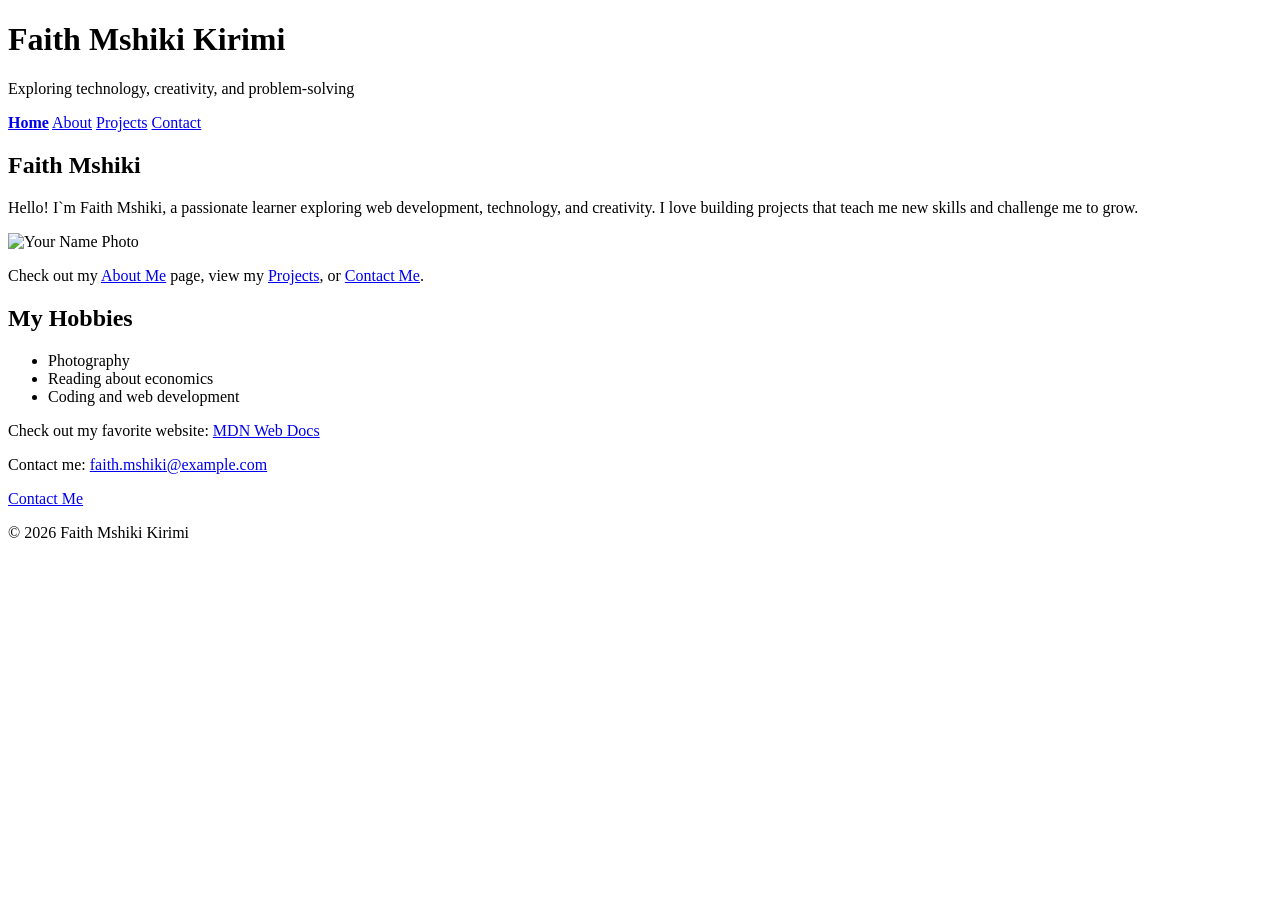
==== index.html @ 119c953d "Update index.html with hero section and simplified layout" ====
<!DOCTYPE html>
<html lang="en">
<head>
    <meta charset="UTF-8">
    <meta name="viewport" content="width=device-width, initial-scale=1.0">
    <title>Faith Mshiki Kirimi - About Me</title>
</head>
<body>
<header>
  <h1>Faith Mshiki Kirimi</h1>
  <p>Exploring technology, creativity, and problem-solving</p>
  <nav>
    <a href="index.html" style="font-weight:bold;">Home</a>
    <a href="about.html">About</a>
    <a href="projects.html">Projects</a>
    <a href="contact.html">Contact</a>
  </nav>
</header>
<section id="hero">
  <h1>Faith Mshiki</h1>
  <p>Hello! I`m Faith Mshiki, a passionate learner exploring web development, technology, and creativity. I love building projects that teach me new skills and challenge me to grow.</p>

  <img src="https://via.placeholder.com/200" alt="Your Name Photo">

  <p>Check out my <a href="about.html">About Me</a> page, view my <a href="projects.html">Projects</a>, or <a href="contact.html">Contact Me</a>.</p>


    <h2>My Hobbies</h2>
    <ul>
        <li>Photography</li>
        <li>Reading about economics</li>
        <li>Coding and web development</li>
    </ul>
       <p>Check out my favorite website: <a href="https://developer.mozilla.org" target="_blank">MDN Web Docs</a></p>

       <p>Contact me: <a href="mailto:faith.mshiki@example.com">faith.mshiki@example.com</a></p>  
       
       <p><a href="contact.html">Contact Me<menu></menu></a></p>
       </section>

<footer>
  <p>© 2026 Faith Mshiki Kirimi</p>
</footer>

</body>
</html>
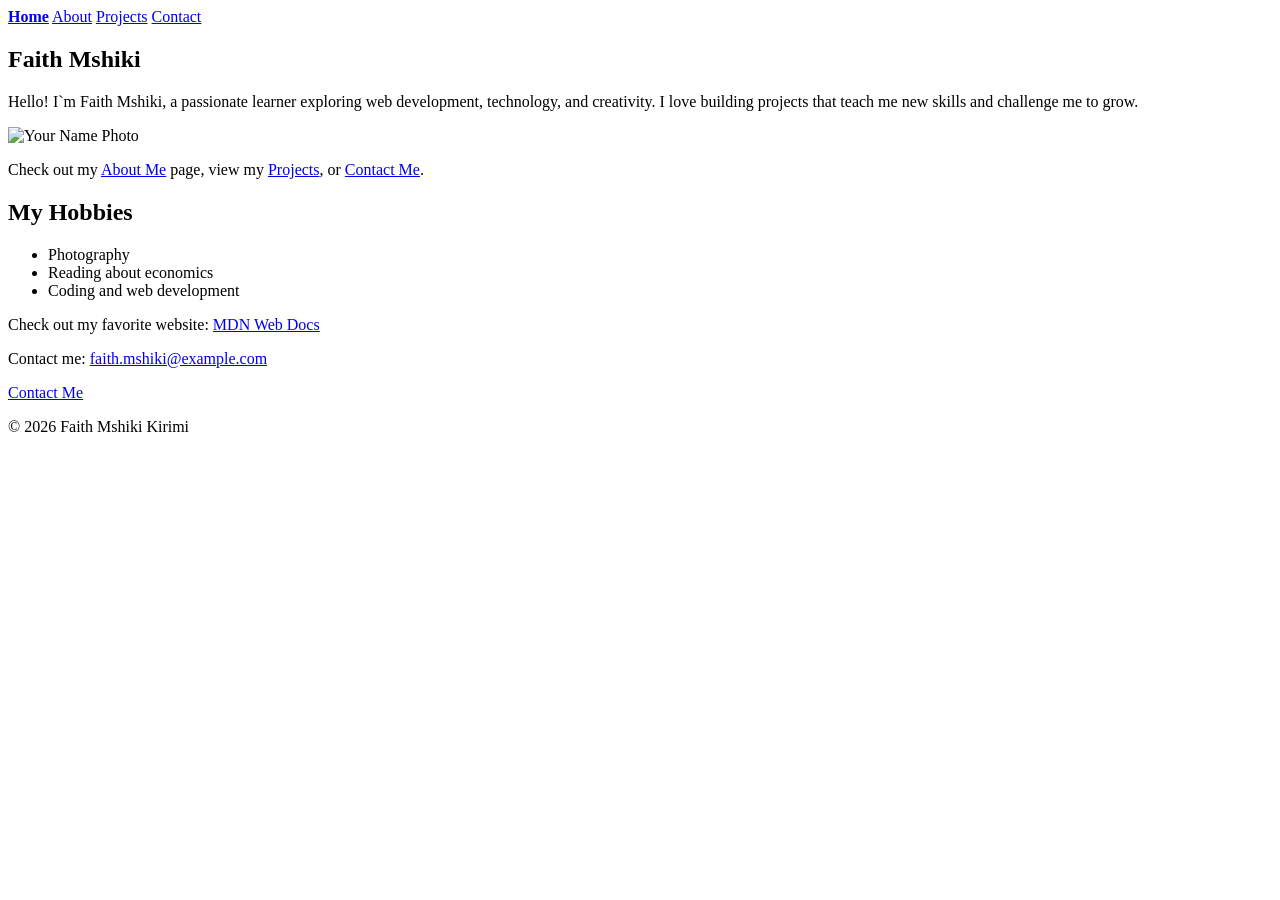
==== commit 47a6654d: "simplify header, keep only hero <h1> and update hero section" ====
--- a/index.html
+++ b/index.html
@@ -3,12 +3,10 @@
 <head>
     <meta charset="UTF-8">
     <meta name="viewport" content="width=device-width, initial-scale=1.0">
-    <title>Faith Mshiki Kirimi - About Me</title>
+    <title>Faith Mshiki - About Me</title>
 </head>
 <body>
 <header>
-  <h1>Faith Mshiki Kirimi</h1>
-  <p>Exploring technology, creativity, and problem-solving</p>
   <nav>
     <a href="index.html" style="font-weight:bold;">Home</a>
     <a href="about.html">About</a>
@@ -19,7 +17,7 @@
 <section id="hero">
   <h1>Faith Mshiki</h1>
   <p>Hello! I`m Faith Mshiki, a passionate learner exploring web development, technology, and creativity. I love building projects that teach me new skills and challenge me to grow.</p>
-
+  
   <img src="https://via.placeholder.com/200" alt="Your Name Photo">
 
   <p>Check out my <a href="about.html">About Me</a> page, view my <a href="projects.html">Projects</a>, or <a href="contact.html">Contact Me</a>.</p>
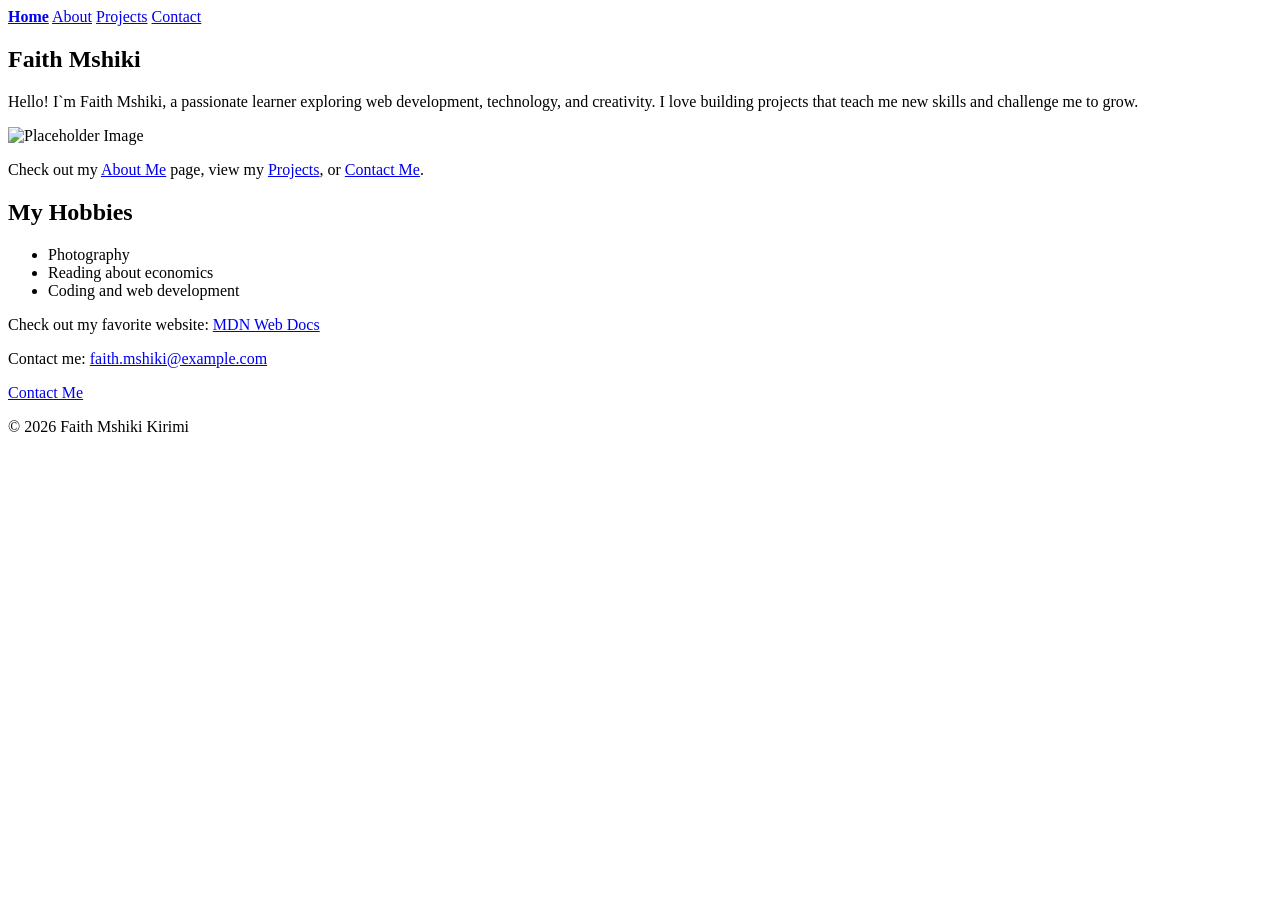
==== commit a0cc5edc: "Update hero image section with placeholder" ====
--- a/index.html
+++ b/index.html
@@ -18,7 +18,7 @@
   <h1>Faith Mshiki</h1>
   <p>Hello! I`m Faith Mshiki, a passionate learner exploring web development, technology, and creativity. I love building projects that teach me new skills and challenge me to grow.</p>
   
-  <img src="https://via.placeholder.com/200" alt="Your Name Photo">
+  <img src="https://via.placeholder.com/200/ffffff/ffffff" alt="Placeholder Image">
 
   <p>Check out my <a href="about.html">About Me</a> page, view my <a href="projects.html">Projects</a>, or <a href="contact.html">Contact Me</a>.</p>
 
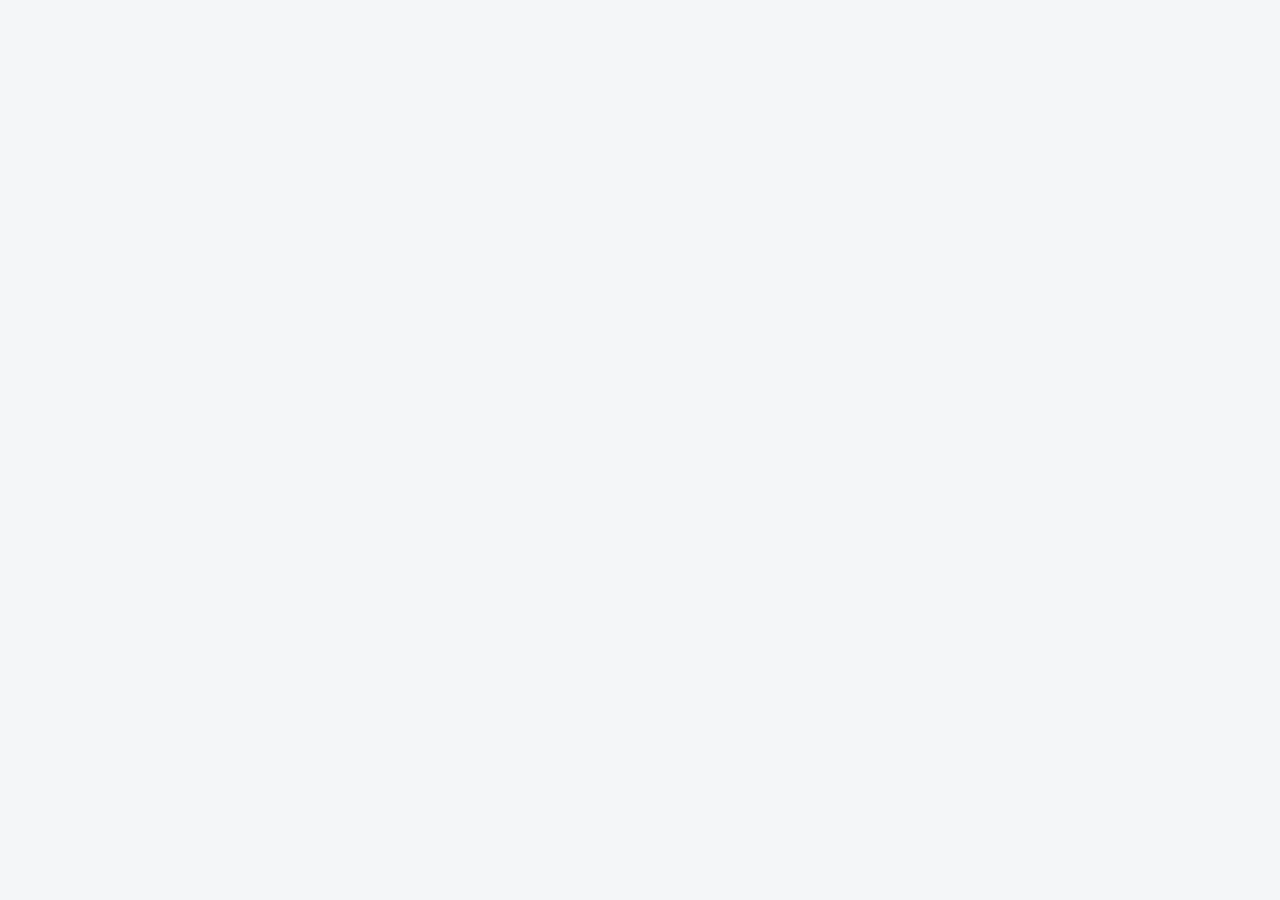
==== commit c8658f51: "edited index.html" ====
--- a/index.html
+++ b/index.html
@@ -4,6 +4,15 @@
     <meta charset="UTF-8">
     <meta name="viewport" content="width=device-width, initial-scale=1.0">
     <title>Faith Mshiki - About Me</title>
+    <link rel="stylesheet" href="./styles.css">
+     <style>
+    nav ul {
+  list-style: none;
+  padding: 0;
+  margin: 0;
+  display: flex;
+  gap: 12px;
+}
 </head>
 <body>
 <header>
--- a/styles.css
+++ b/styles.css
@@ -0,0 +1,115 @@
+/* Reset default browser styles */
+* {
+    margin: 0;
+    padding: 0;
+    box-sizing: border-box;
+}
+
+/* Body styling */
+body {
+    font-family: Arial, Helvetica, sans-serif;
+    line-height: 1.6;
+    background-color: #f4f6f8;
+    color: #333;
+}
+
+/* Header and Navigation */
+header {
+    background-color: #1e3a8a;
+    padding: 15px 0;
+}
+
+nav {
+    display: flex;
+    justify-content: center;
+    gap: 30px;
+}
+
+nav a {
+    color: white;
+    text-decoration: none;
+    font-size: 18px;
+}
+
+nav a:hover {
+    text-decoration: underline;
+}
+
+/* Hero Section */
+#hero {
+    max-width: 900px;
+    margin: 40px auto;
+    padding: 30px;
+    background: white;
+    border-radius: 10px;
+    text-align: center;
+    box-shadow: 0 4px 10px rgba(0,0,0,0.1);
+}
+
+#hero h1 {
+    font-size: 36px;
+    margin-bottom: 15px;
+    color: #1e3a8a;
+}
+
+#hero p {
+    margin-bottom: 15px;
+    font-size: 17px;
+}
+
+/* Image styling */
+#hero img {
+    width: 200px;
+    height: 200px;
+    border-radius: 50%;
+    margin: 20px 0;
+    object-fit: cover;
+    border: 4px solid #1e3a8a;
+}
+
+/* Hobbies list */
+#hero ul {
+    list-style-type: disc;
+    text-align: left;
+    max-width: 300px;
+    margin: 15px auto;
+}
+
+#hero li {
+    margin-bottom: 8px;
+}
+
+/* Links */
+a {
+    color: #2563eb;
+}
+
+a:hover {
+    color: #1e3a8a;
+}
+
+/* Footer */
+footer {
+    text-align: center;
+    padding: 15px;
+    background-color: #1e3a8a;
+    color: white;
+    margin-top: 40px;
+}
+
+/* Responsive design */
+@media (max-width: 600px) {
+    nav {
+        flex-direction: column;
+        gap: 10px;
+    }
+
+    #hero {
+        margin: 20px;
+        padding: 20px;
+    }
+
+    #hero h1 {
+        font-size: 28px;
+    }
+}
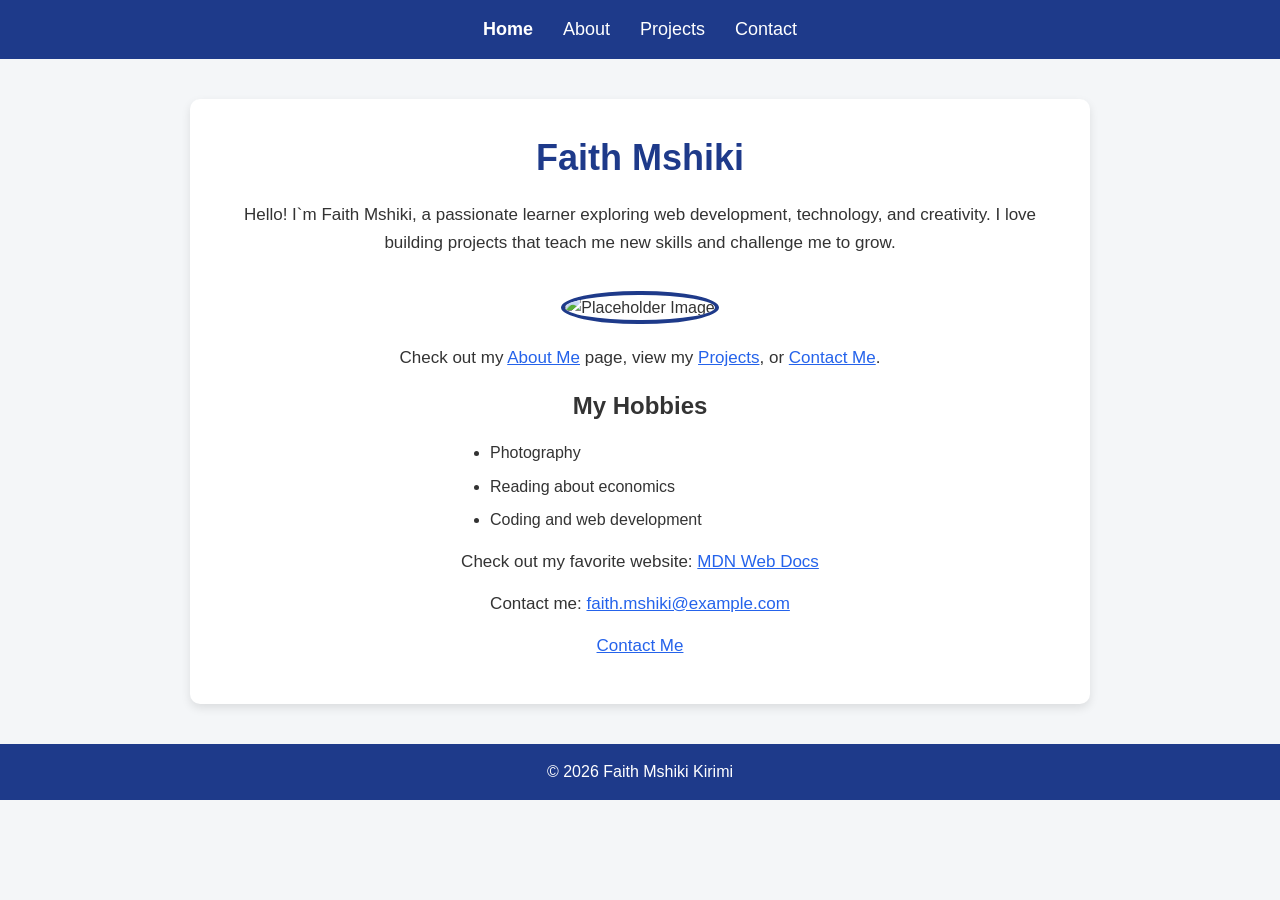
==== commit 551d8a0a: "edited index.html" ====
--- a/index.html
+++ b/index.html
@@ -12,8 +12,9 @@
   margin: 0;
   display: flex;
   gap: 12px;
-}
+    }</style>
 </head>
+
 <body>
 <header>
   <nav>
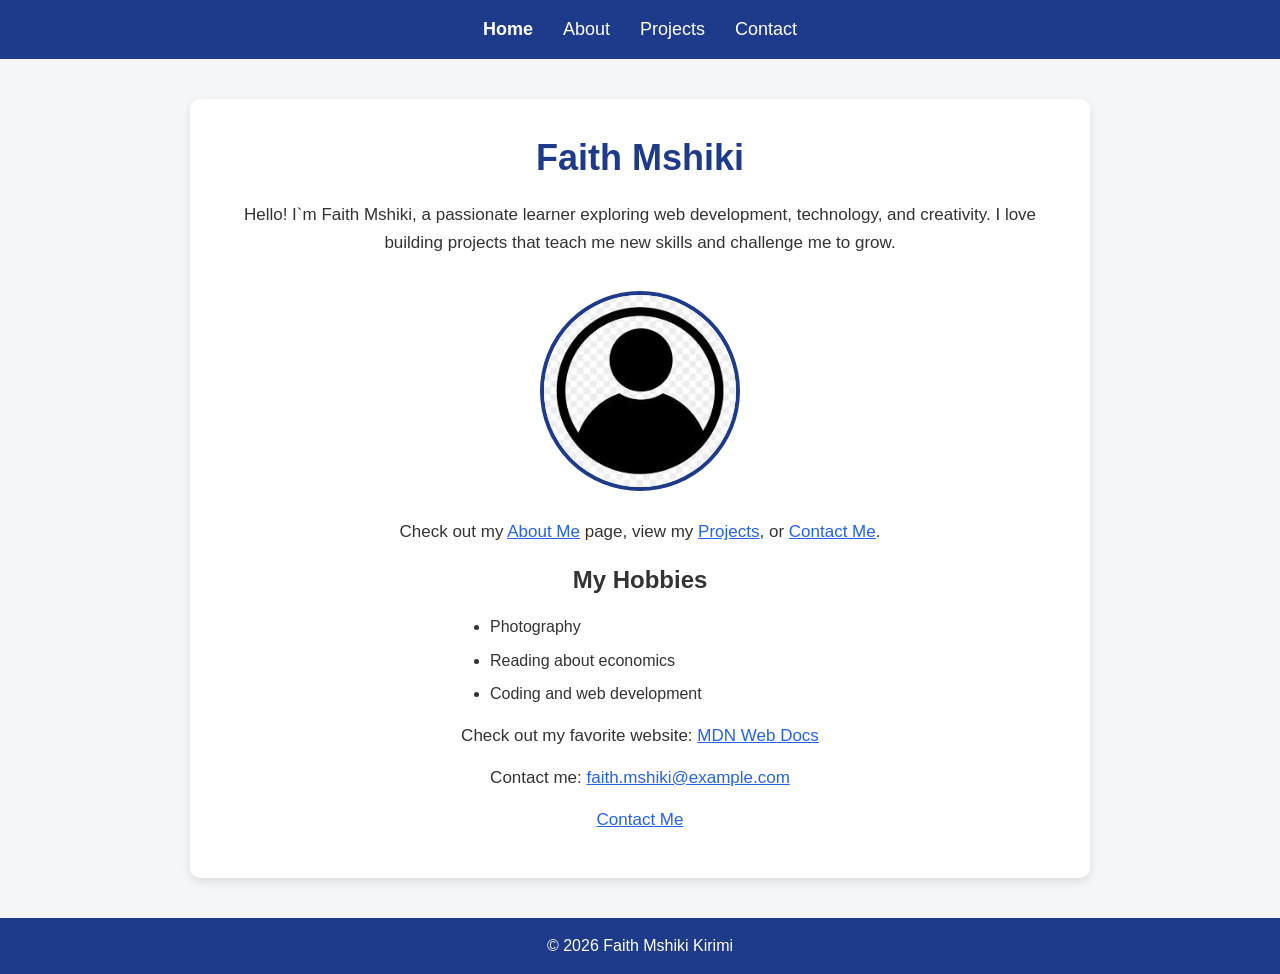
==== commit d5ee22da: "Update index.html" ====
--- a/index.html
+++ b/index.html
@@ -28,7 +28,7 @@
   <h1>Faith Mshiki</h1>
   <p>Hello! I`m Faith Mshiki, a passionate learner exploring web development, technology, and creativity. I love building projects that teach me new skills and challenge me to grow.</p>
   
-  <img src="https://via.placeholder.com/200/ffffff/ffffff" alt="Placeholder Image">
+  <img src="images/download.jpg" alt="Placeholder Image">
 
   <p>Check out my <a href="about.html">About Me</a> page, view my <a href="projects.html">Projects</a>, or <a href="contact.html">Contact Me</a>.</p>
 
@@ -51,4 +51,4 @@
 </footer>
 
 </body>
-</html>+</html>
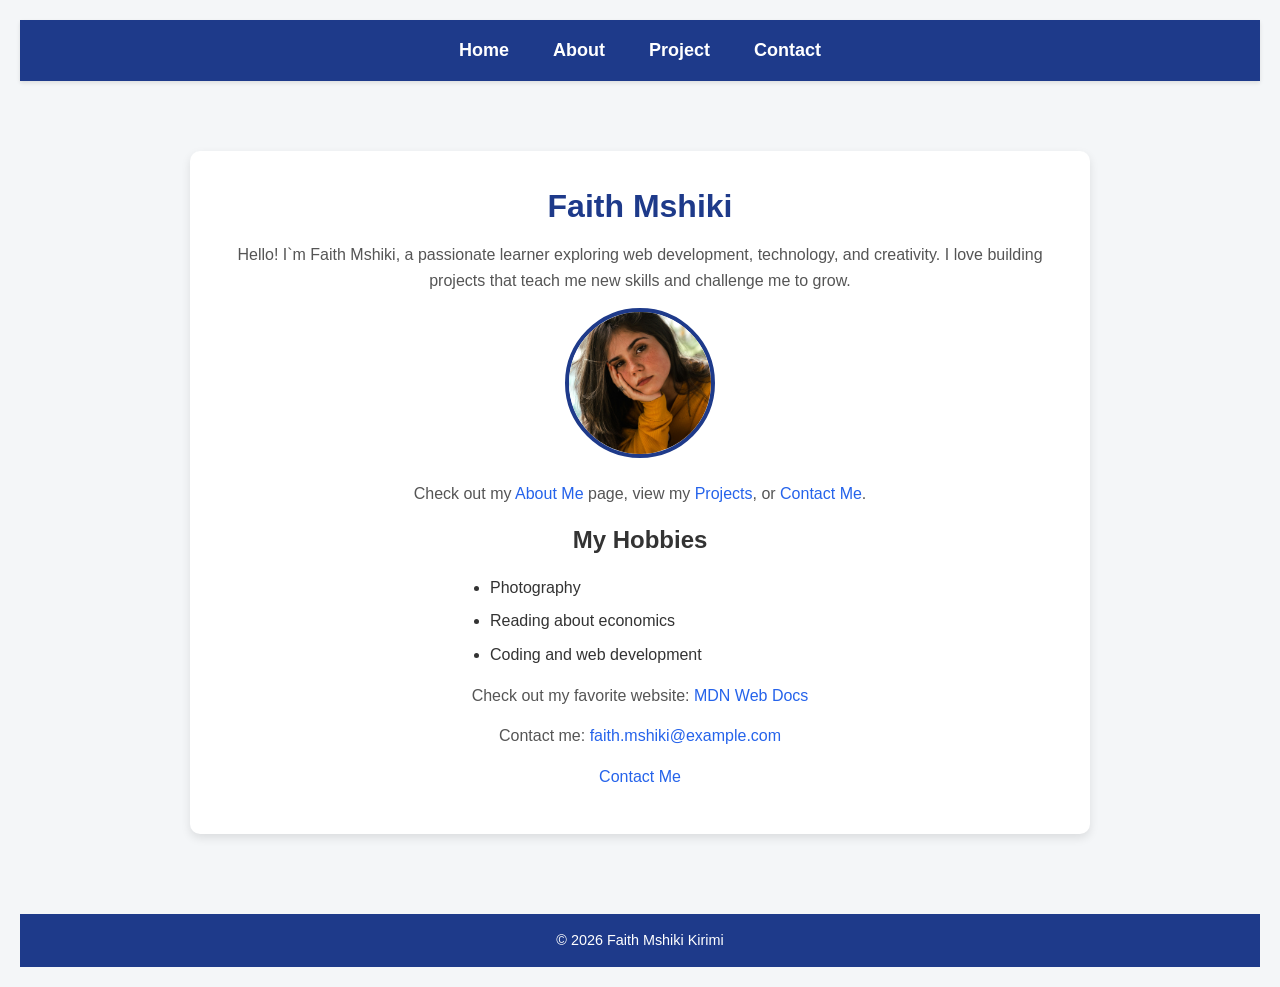
==== commit 88aefaf1: "Update nav links and main sections for all pages" ====
--- a/index.html
+++ b/index.html
@@ -4,31 +4,23 @@
     <meta charset="UTF-8">
     <meta name="viewport" content="width=device-width, initial-scale=1.0">
     <title>Faith Mshiki - About Me</title>
-    <link rel="stylesheet" href="./styles.css">
-     <style>
-    nav ul {
-  list-style: none;
-  padding: 0;
-  margin: 0;
-  display: flex;
-  gap: 12px;
-    }</style>
+    <link rel="stylesheet" href="css/styles.css">
 </head>
-
 <body>
 <header>
   <nav>
     <a href="index.html" style="font-weight:bold;">Home</a>
     <a href="about.html">About</a>
-    <a href="projects.html">Projects</a>
+    <a href="project.html">Project</a>
     <a href="contact.html">Contact</a>
   </nav>
 </header>
+<main>
 <section id="hero">
   <h1>Faith Mshiki</h1>
   <p>Hello! I`m Faith Mshiki, a passionate learner exploring web development, technology, and creativity. I love building projects that teach me new skills and challenge me to grow.</p>
   
-  <img src="images/download.jpg" alt="Placeholder Image">
+  <img src="images/pexels-lolarussian-1855582.jpg" alt="Mshiki Image">
 
   <p>Check out my <a href="about.html">About Me</a> page, view my <a href="projects.html">Projects</a>, or <a href="contact.html">Contact Me</a>.</p>
 
@@ -45,10 +37,11 @@
        
        <p><a href="contact.html">Contact Me<menu></menu></a></p>
        </section>
+       </main>
 
 <footer>
   <p>© 2026 Faith Mshiki Kirimi</p>
 </footer>
 
 </body>
-</html>
+</html>
--- a/css/styles.css
+++ b/css/styles.css
@@ -0,0 +1,170 @@
+/* =========================
+   RESET & GLOBAL STYLES
+========================= */
+* {
+    margin: 0;
+    padding: 0;
+    box-sizing: border-box;
+    font-family: Arial, Helvetica, 'Segoe UI', sans-serif;
+}
+
+body {
+    background-color: #f4f6f8;
+    color: #333;
+    line-height: 1.6;
+    padding: 20px;
+}
+
+/* =========================
+   LINKS
+========================= */
+a {
+    color: #2563eb;
+    text-decoration: none;
+    transition: color 0.3s;
+}
+
+a:hover {
+    color: #1e3a8a;
+}
+
+/* =========================
+   NAVIGATION
+========================= */
+nav {
+    display: flex;
+    justify-content: center;
+    align-items: center;
+    gap: 20px;
+    background-color: #1e3a8a;
+    padding: 10px 20px;
+    box-shadow: 0 2px 4px rgba(0,0,0,0.1);
+}
+
+nav ul {
+    list-style: none;
+    display: flex;
+    gap: 30px;
+}
+
+nav a {
+    color: white;
+    font-weight: 600;
+    font-size: 18px;
+    padding: 6px 12px;
+    border-radius: 4px;
+}
+
+nav a:hover {
+    background: #0077cc;
+    color: #fff;
+}
+
+/* =========================
+   HEADER / HERO SECTION
+========================= */
+header, #hero {
+    text-align: center;
+    margin-bottom: 30px;
+}
+
+header img, #hero img {
+    width: 150px;
+    height: 150px;
+    border-radius: 50%;
+    object-fit: cover;
+    margin-bottom: 15px;
+    border: 4px solid #1e3a8a;
+}
+
+header h1, #hero h1 {
+    font-size: 2rem;
+    color: #1e3a8a;
+    margin-bottom: 10px;
+}
+
+header p, #hero p {
+    font-size: 1rem;
+    color: #555;
+    margin-bottom: 15px;
+}
+
+#hero {
+    max-width: 900px;
+    margin: 40px auto;
+    padding: 30px;
+    background: white;
+    border-radius: 10px;
+    box-shadow: 0 4px 10px rgba(0,0,0,0.1);
+}
+
+/* =========================
+   MAIN CONTENT / SECTIONS
+========================= */
+main {
+    display: flex;
+    flex-wrap: wrap;
+    gap: 20px;
+    justify-content: center;
+}
+
+section {
+    background: #fff;
+    padding: 15px;
+    border-radius: 6px;
+    box-shadow: 0 2px 4px rgba(0,0,0,0.1);
+    flex: 1 1 300px; /* grows, shrinks, min width */
+    max-width: 400px;
+}
+
+#hero ul {
+    list-style-type: disc;
+    text-align: left;
+    max-width: 300px;
+    margin: 15px auto;
+}
+
+#hero li {
+    margin-bottom: 8px;
+}
+
+/* =========================
+   FOOTER
+========================= */
+footer {
+    text-align: center;
+    padding: 15px;
+    background-color: #1e3a8a;
+    color: white;
+    margin-top: 40px;
+    font-size: 0.9rem;
+}
+
+/* =========================
+   RESPONSIVE DESIGN
+========================= */
+@media (max-width: 600px) {
+    nav {
+        flex-direction: column;
+        gap: 10px;
+    }
+
+    nav ul {
+        flex-direction: column;
+        gap: 10px;
+    }
+
+    main {
+        flex-direction: column;
+        align-items: center;
+    }
+
+    #hero {
+        margin: 20px;
+        padding: 20px;
+    }
+
+    #hero h1 {
+        font-size: 28px;
+    }
+}
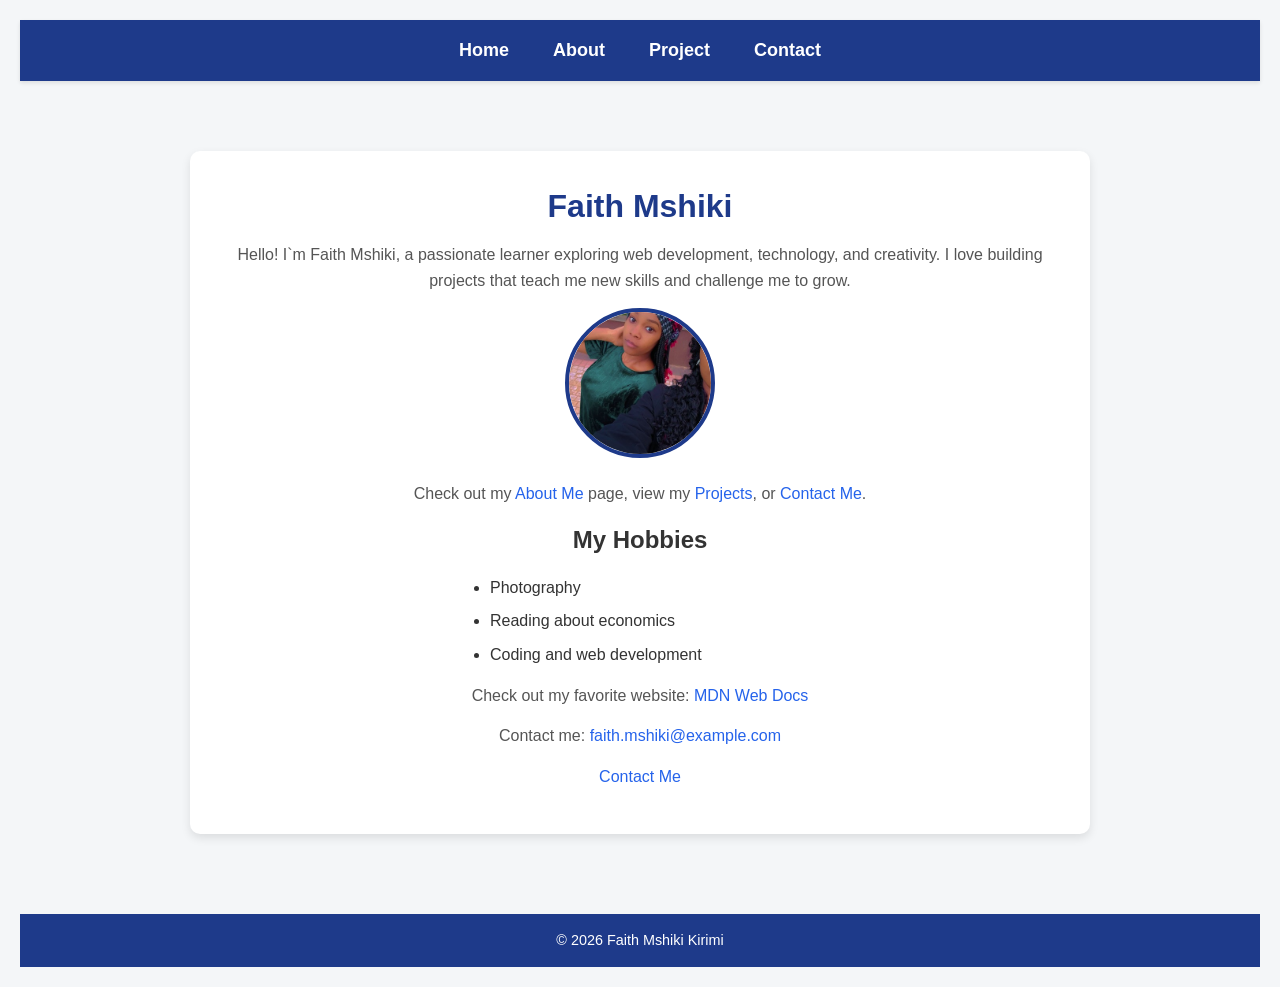
==== commit 77ab9bef: "Add images and update index.html" ====
--- a/index.html
+++ b/index.html
@@ -20,7 +20,7 @@
   <h1>Faith Mshiki</h1>
   <p>Hello! I`m Faith Mshiki, a passionate learner exploring web development, technology, and creativity. I love building projects that teach me new skills and challenge me to grow.</p>
   
-  <img src="images/pexels-lolarussian-1855582.jpg" alt="Mshiki Image">
+  <img src="images/1000078142.jpg" alt="Mshiki Image">
 
   <p>Check out my <a href="about.html">About Me</a> page, view my <a href="projects.html">Projects</a>, or <a href="contact.html">Contact Me</a>.</p>
 
--- a/css/styles.css
+++ b/css/styles.css
@@ -143,7 +143,12 @@
 /* =========================
    RESPONSIVE DESIGN
 ========================= */
-@media (max-width: 600px) {
+@media (max-width: 600px){
+  section img {
+    height: 150px;
+  }
+}
+ {
     nav {
         flex-direction: column;
         gap: 10px;
@@ -167,4 +172,34 @@
     #hero h1 {
         font-size: 28px;
     }
+
+    /* Projects grid */
+main {
+    display: grid;
+    grid-template-columns: repeat(3, 2fr);
+    gap: 20px;
+    padding: 20px;
+}
+
+section.project-card {
+background: white;
+  border-radius: 16px;       /* Soft, modern corners */
+  overflow: hidden;         /* Clips the image to the card's corners */
+  box-shadow: 0 4px 20px rgba(0,0,0,0.08); /* Subtle shadow for depth */
+  transition: transform 0.3s ease; /* Smooth lift on hover */
+}
+}
+
+section.project-card img {
+    width: 100%;
+    height: 200px;
+    object-fit: cover;
+}
+
+/* Project images */
+section img {
+    width: 100%;
+    height: 200px;
+    object-fit: cover;
+}
 }
